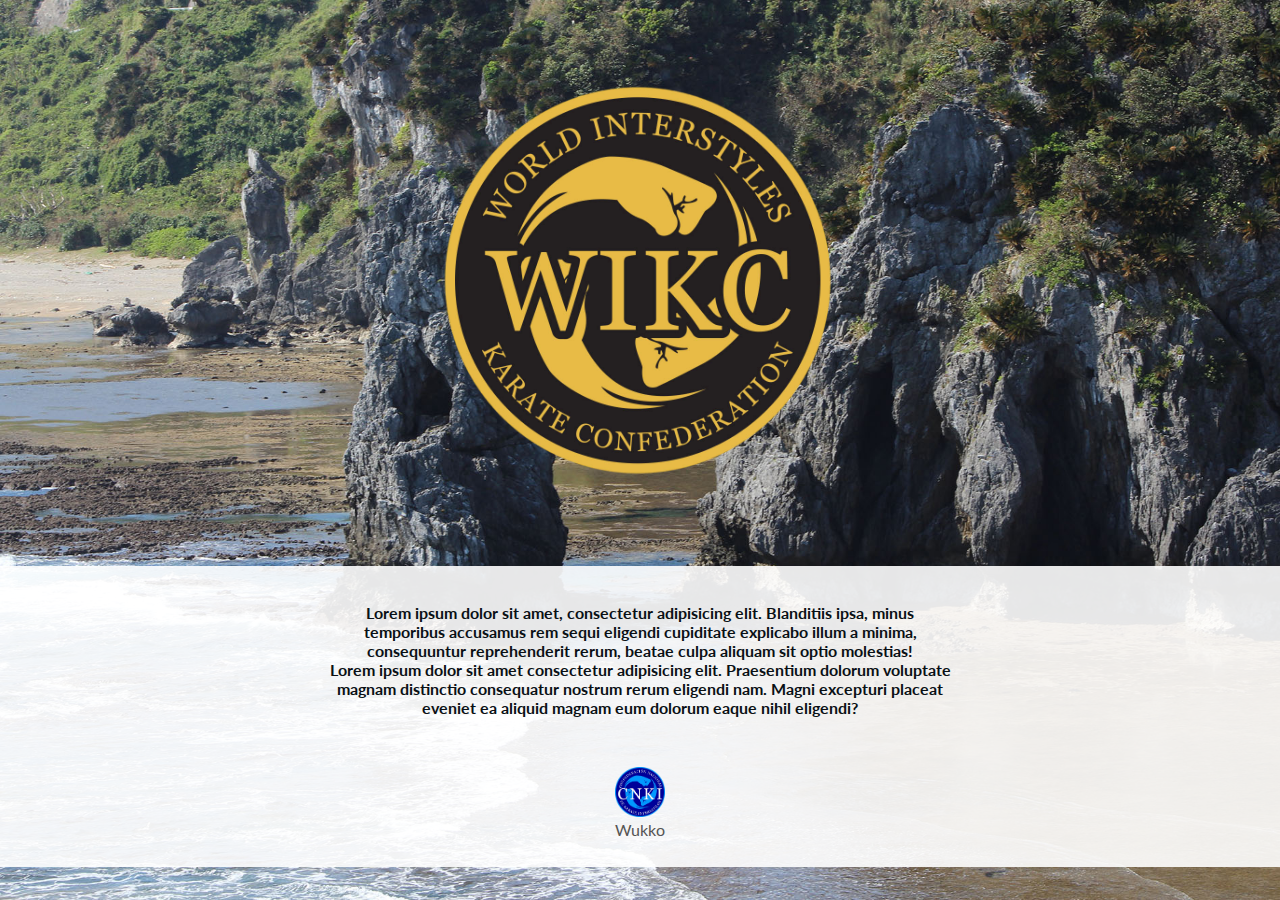
==== index.html @ 70374cf0 "Primer commit" ====
<!DOCTYPE html> 
<html>
<head>
	
<title>WUKKO</title>
<link rel="stylesheet" type="text/css" href="style.css" />
</head>
<body>
	<header>
		<nav>
			<img class="img-escudo" src="img/Imagen de WhatsApp 2024-05-01 a las 23.56.49_415c3034-Photoroom.png-Photoroom.png" alt="World Interstyles Karate Confederation"-+>
		</nav>
	</header>
	<main>
			
			<section>
				<h2>Lorem ipsum dolor sit amet, consectetur adipisicing elit. Blanditiis ipsa, minus temporibus accusamus rem sequi eligendi cupiditate explicabo illum a minima, consequuntur reprehenderit rerum, beatae culpa aliquam sit optio molestias!
					<br>
					Lorem ipsum dolor sit amet consectetur adipisicing elit. Praesentium dolorum voluptate magnam distinctio consequatur nostrum rerum eligendi nam. Magni excepturi placeat eveniet ea aliquid magnam eum dolorum eaque nihil eligendi?
				</h2>
				<div class="image-container">
					<a href="/wukkonew/index.html">
						<img class="img-logo" src="img/Imagen de WhatsApp 2024-05-06 a las 18.51.46_215aeee6-Photoroom.png-Photoroom.png" alt="Logo escuela XX">
						<br>
						Wukko
					</a>
				</div>
				
			</section>
				
	</main>
	

</body>
</html>
---- style.css ----
@import url('https://fonts.googleapis.com/css2?family=Lato:ital,wght@0,100;0,300;0,400;0,700;0,900;1,100;1,300;1,400;1,700;1,900&display=swap');


/*Escritorio*/
html, body {
	margin: 0;
	padding: 0;
	width: 100%;
	height: 100%;
	font-family:"Lato", sans-serif;
}

body {
	background: url("img/capehedo2.jpg") no-repeat;
	background-size: cover;
	display: flex;
	flex-direction: column;
	justify-content: space-evenly;
}


header {
	 display: flex;
	justify-content: center; 
}

.img-escudo {
	width: 400px;
	margin: 50px;
}


main {
	display: flex;
	background-color: rgba(255, 255, 255, 0.897);
	justify-content: center;
}

section{
	display: flex;
	flex-wrap: wrap;
	justify-content: center;
	flex-direction: column;
	align-items: center;
	padding: 0.5em;
}



h2{
	width: 50%;
	color: #0A1015;
	text-align: center;
	font-size: medium;
	padding: 1em;
	border-radius: 5px;
}



.image-container {
	text-align: center;
	margin: 20px;
	transition: all 0.3s ease 0s;
	cursor: pointer;
}
.image-container:hover {
	transform: translateY(-7px);
}
.img-logo {
	max-width: 100%;
	height: auto;
	width: 50px;
	margin: none;
}
.image-container a {
	color: #555;
	text-decoration: none;
}
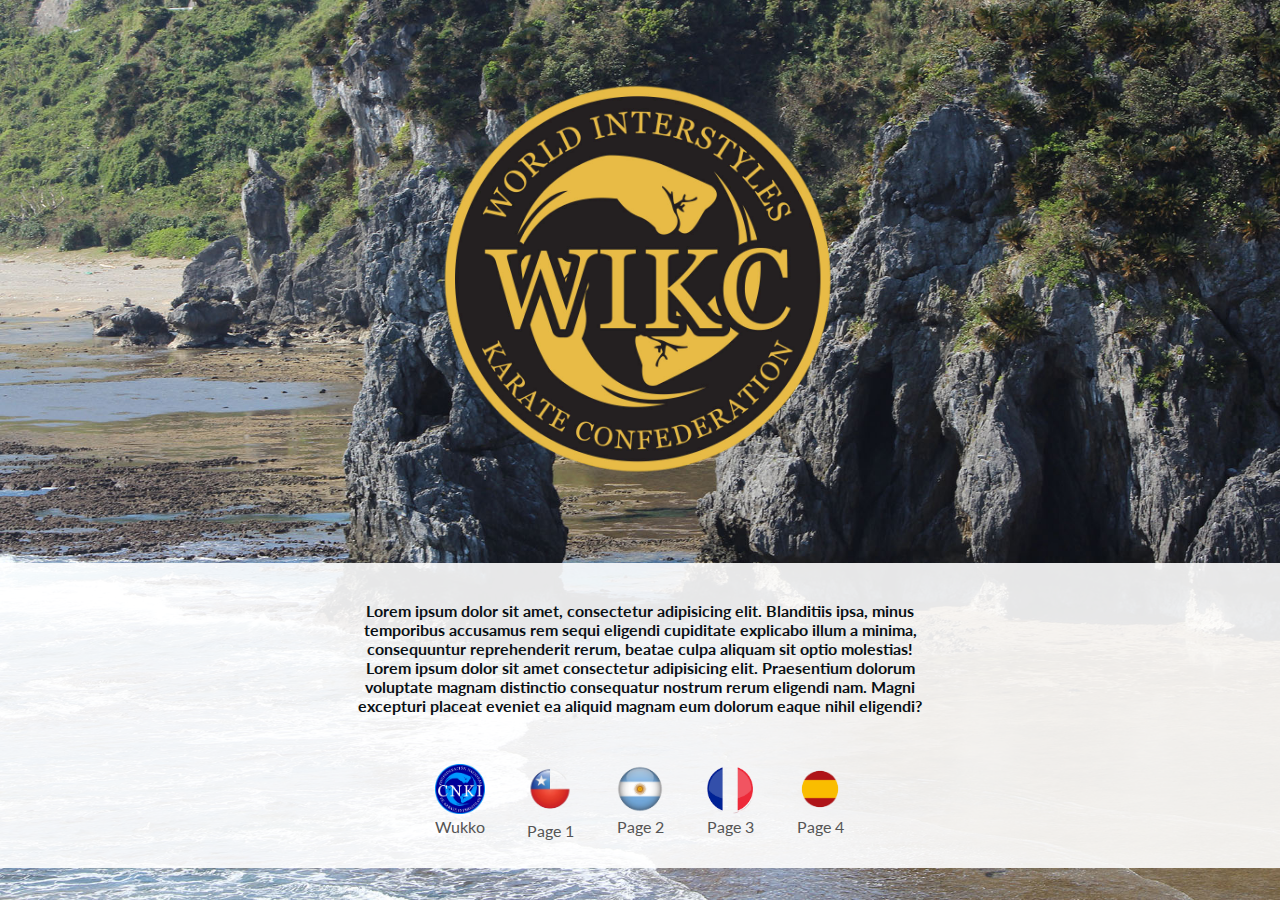
==== commit f27d7753: "Segundo Commit" ====
--- a/index.html
+++ b/index.html
@@ -5,31 +5,57 @@
 <title>WUKKO</title>
 <link rel="stylesheet" type="text/css" href="style.css" />
 </head>
-<body>
-	<header>
+<body class="body-index">
+	<header class="header-index">
 		<nav>
 			<img class="img-escudo" src="img/Imagen de WhatsApp 2024-05-01 a las 23.56.49_415c3034-Photoroom.png-Photoroom.png" alt="World Interstyles Karate Confederation"-+>
 		</nav>
 	</header>
-	<main>
+	<main class="main-index">
 			
-			<section>
-				<h2>Lorem ipsum dolor sit amet, consectetur adipisicing elit. Blanditiis ipsa, minus temporibus accusamus rem sequi eligendi cupiditate explicabo illum a minima, consequuntur reprehenderit rerum, beatae culpa aliquam sit optio molestias!
+			<section class="section-index">
+				<h2 class="h2-index">Lorem ipsum dolor sit amet, consectetur adipisicing elit. Blanditiis ipsa, minus temporibus accusamus rem sequi eligendi cupiditate explicabo illum a minima, consequuntur reprehenderit rerum, beatae culpa aliquam sit optio molestias!
 					<br>
 					Lorem ipsum dolor sit amet consectetur adipisicing elit. Praesentium dolorum voluptate magnam distinctio consequatur nostrum rerum eligendi nam. Magni excepturi placeat eveniet ea aliquid magnam eum dolorum eaque nihil eligendi?
 				</h2>
-				<div class="image-container">
-					<a href="/wukkonew/index.html">
-						<img class="img-logo" src="img/Imagen de WhatsApp 2024-05-06 a las 18.51.46_215aeee6-Photoroom.png-Photoroom.png" alt="Logo escuela XX">
-						<br>
-						Wukko
-					</a>
+				<div class="botones">
+					<div class="image-container">
+						<a href="/wukkonew/index.html">
+							<img class="img-logo" src="img/Imagen de WhatsApp 2024-05-06 a las 18.51.46_215aeee6-Photoroom.png-Photoroom.png" alt="Logo escuela XX">
+							<br>
+							Wukko
+						</a>
+					</div>
+					<div class="image-container">
+						<a href="paginas.html#logo1">
+							<img class="img-logo" src="Logos/logo1.png" alt="logo1">
+							<br>
+							Page 1
+						</a>
+					</div>
+					<div class="image-container">
+						<a href="paginas.html#logo2">
+							<img class="img-logo" src="Logos/logo2.png" alt="logo2">
+							<br>
+							Page 2
+						</a>
+					</div>
+					<div class="image-container">
+						<a href="paginas.html#logo3">
+							<img class="img-logo" src="Logos/logo3.png" alt="logo3">
+							<br>
+							Page 3
+						</a>
+					</div>
+					<div class="image-container">
+						<a href="paginas.html#logo4">
+							<img class="img-logo" src="Logos/logo4.png" alt="logo4">
+							<br>
+							Page 4
+						</a>
+					</div>
 				</div>
-				
 			</section>
-				
 	</main>
-	
-
 </body>
 </html>--- a/style.css
+++ b/style.css
@@ -1,17 +1,19 @@
 
 @import url('https://fonts.googleapis.com/css2?family=Lato:ital,wght@0,100;0,300;0,400;0,700;0,900;1,100;1,300;1,400;1,700;1,900&display=swap');
 
-
-/*Escritorio*/
-html, body {
+* {
+	box-sizing: border-box;
+}
+/*INDEX*/
+html, .body-index{
+	font-family:"Lato", sans-serif;
 	margin: 0;
-	padding: 0;
-	width: 100%;
-	height: 100%;
-	font-family:"Lato", sans-serif;
+    padding: 0;
+    height: 100%;
+    width: 100%;
 }
 
-body {
+.body-index{
 	background: url("img/capehedo2.jpg") no-repeat;
 	background-size: cover;
 	display: flex;
@@ -20,7 +22,7 @@
 }
 
 
-header {
+.header-index {
 	 display: flex;
 	justify-content: center; 
 }
@@ -31,13 +33,13 @@
 }
 
 
-main {
+.main-index {
 	display: flex;
 	background-color: rgba(255, 255, 255, 0.897);
 	justify-content: center;
 }
 
-section{
+.section-index{
 	display: flex;
 	flex-wrap: wrap;
 	justify-content: center;
@@ -48,7 +50,7 @@
 
 
 
-h2{
+.h2-index{
 	width: 50%;
 	color: #0A1015;
 	text-align: center;
@@ -79,3 +81,96 @@
 	text-decoration: none;
 }
 
+.botones{
+	display: flex;
+	flex-wrap: wrap;
+	max-width: 1400px;
+	justify-content: space-between;
+}
+
+/* FIN INDEX */
+
+/* PAGINAS0 */
+.body-paginas{
+	display: flex;
+	justify-content: center;
+	background-color: #080d11;
+	padding: 0 8em;
+	margin: 0;
+	
+	flex-direction: column;
+}
+.header-paginas{
+	display: flex;
+
+	flex-direction: column;
+	max-width: 1500px;
+    width: 100%;
+}
+.nav-paginas{
+	display: flex;
+	justify-content: space-around;
+	align-items: center;
+	font-size: 1.5em;
+	font-family: 'Times New Roman', Times, serif;
+	background-color: rgb(36, 32, 33);
+	color: rgb(232, 187, 70);
+}
+.img-escudo-paginas{
+	width: 150px;
+	height: 150px;
+}
+.h1-paginas{
+	margin: 0.5em;
+}
+
+.main-paginas{
+    display: flex;
+	flex-direction: column;
+    justify-content: center;
+    align-items: center;
+    background-color: rgba(255, 255, 255, 0.884);
+    max-width: 1500px;
+    width: 100%;
+
+}
+.section-paginas{
+	display: flex;
+	flex-direction: row;
+	flex-wrap: wrap;
+	justify-content: space-around;
+	gap: 1em;
+}
+.h2-paginas{
+	font-family: 'Times New Roman', Times, serif;
+	font-size: 2.5em;
+	text-align: center;
+	margin: 0.5em 0;
+}
+.div-paginas{
+	display: flex;
+	flex-direction: column;
+	padding: 1.5em;
+	width: 400px;
+}
+.img-banderas-paginas{
+	max-width: 100%;
+	height: auto;
+	width: 100px;
+	margin: none;
+}
+
+.div-con-color{
+	background-color: rgba(73, 73, 73, 0.493);
+	border-radius: 1%;
+}
+
+.div-con-borde{
+	border: 2px solid rgba(73, 73, 73, 0.493);
+	border-radius: 1%;
+}
+
+.div-con-otro-color{
+	background-color: rgba(232, 186, 70, 0.24);
+	border-radius: 1%;
+}